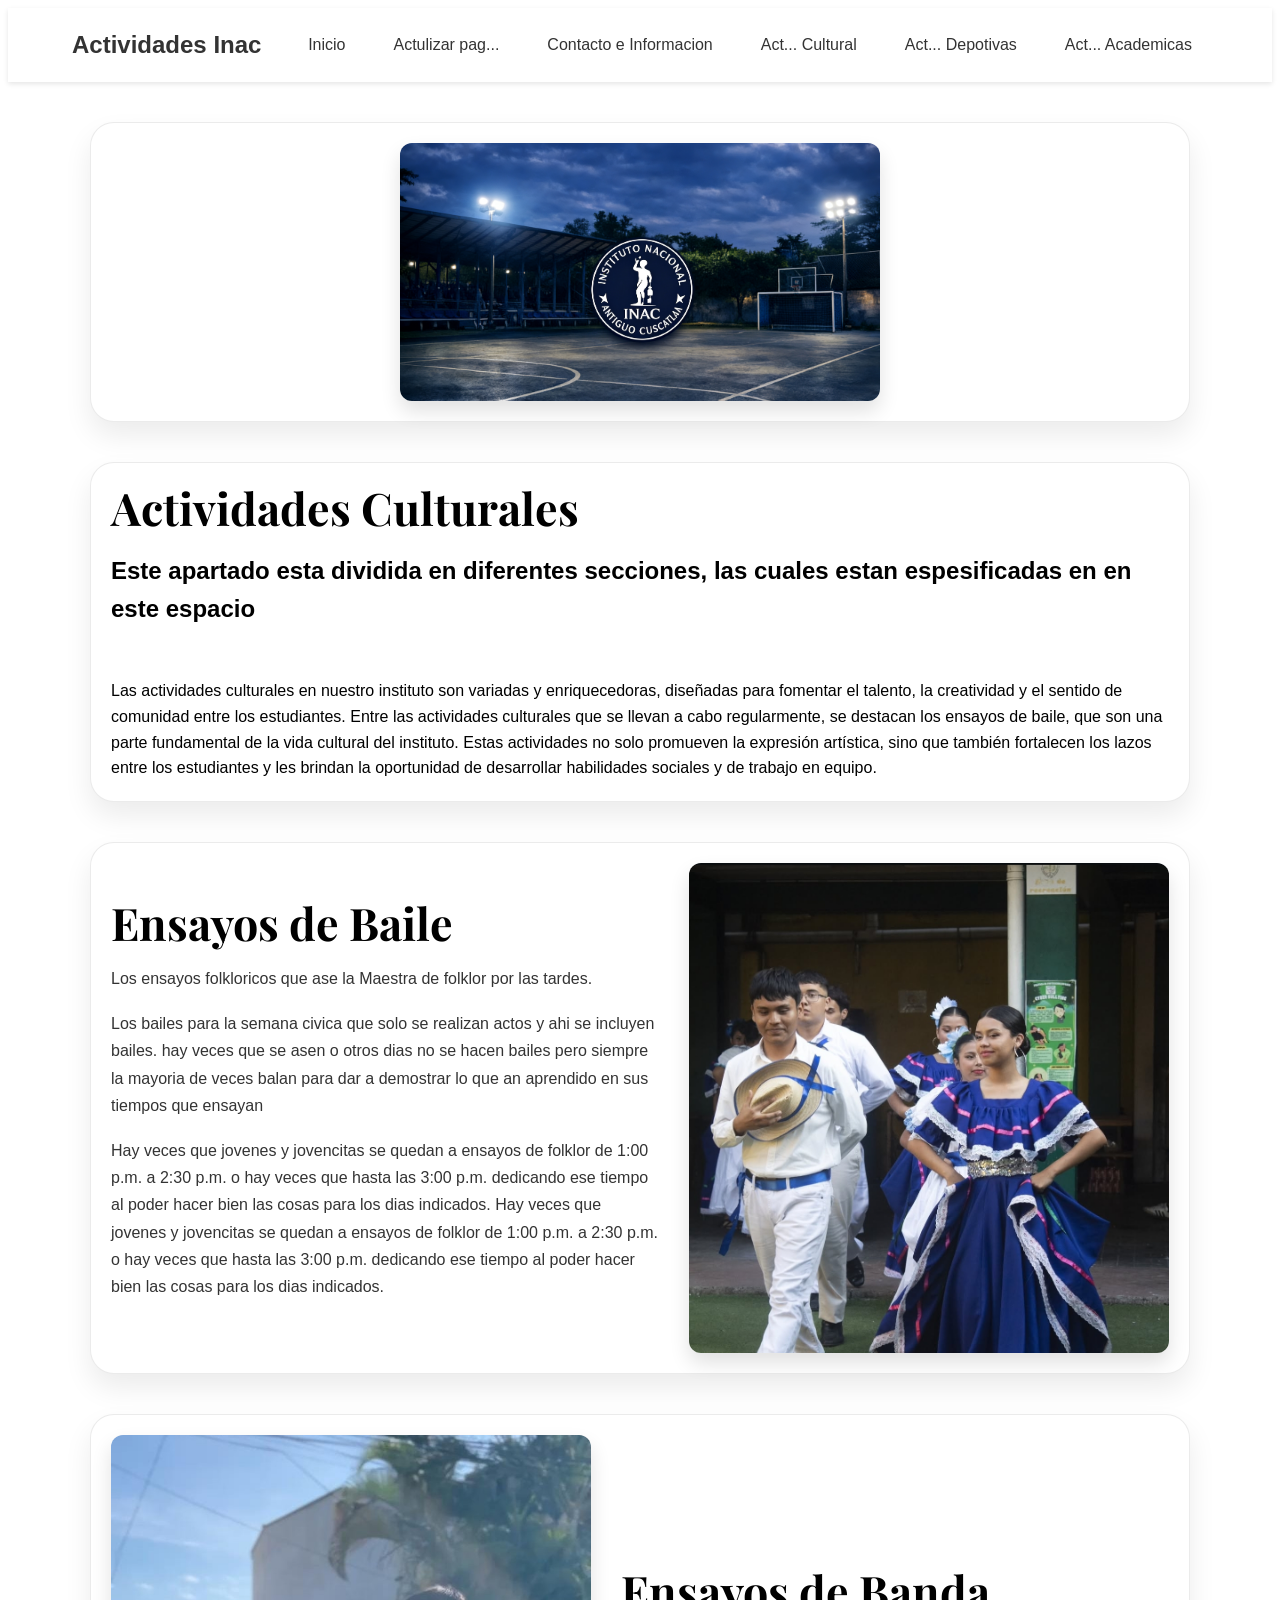
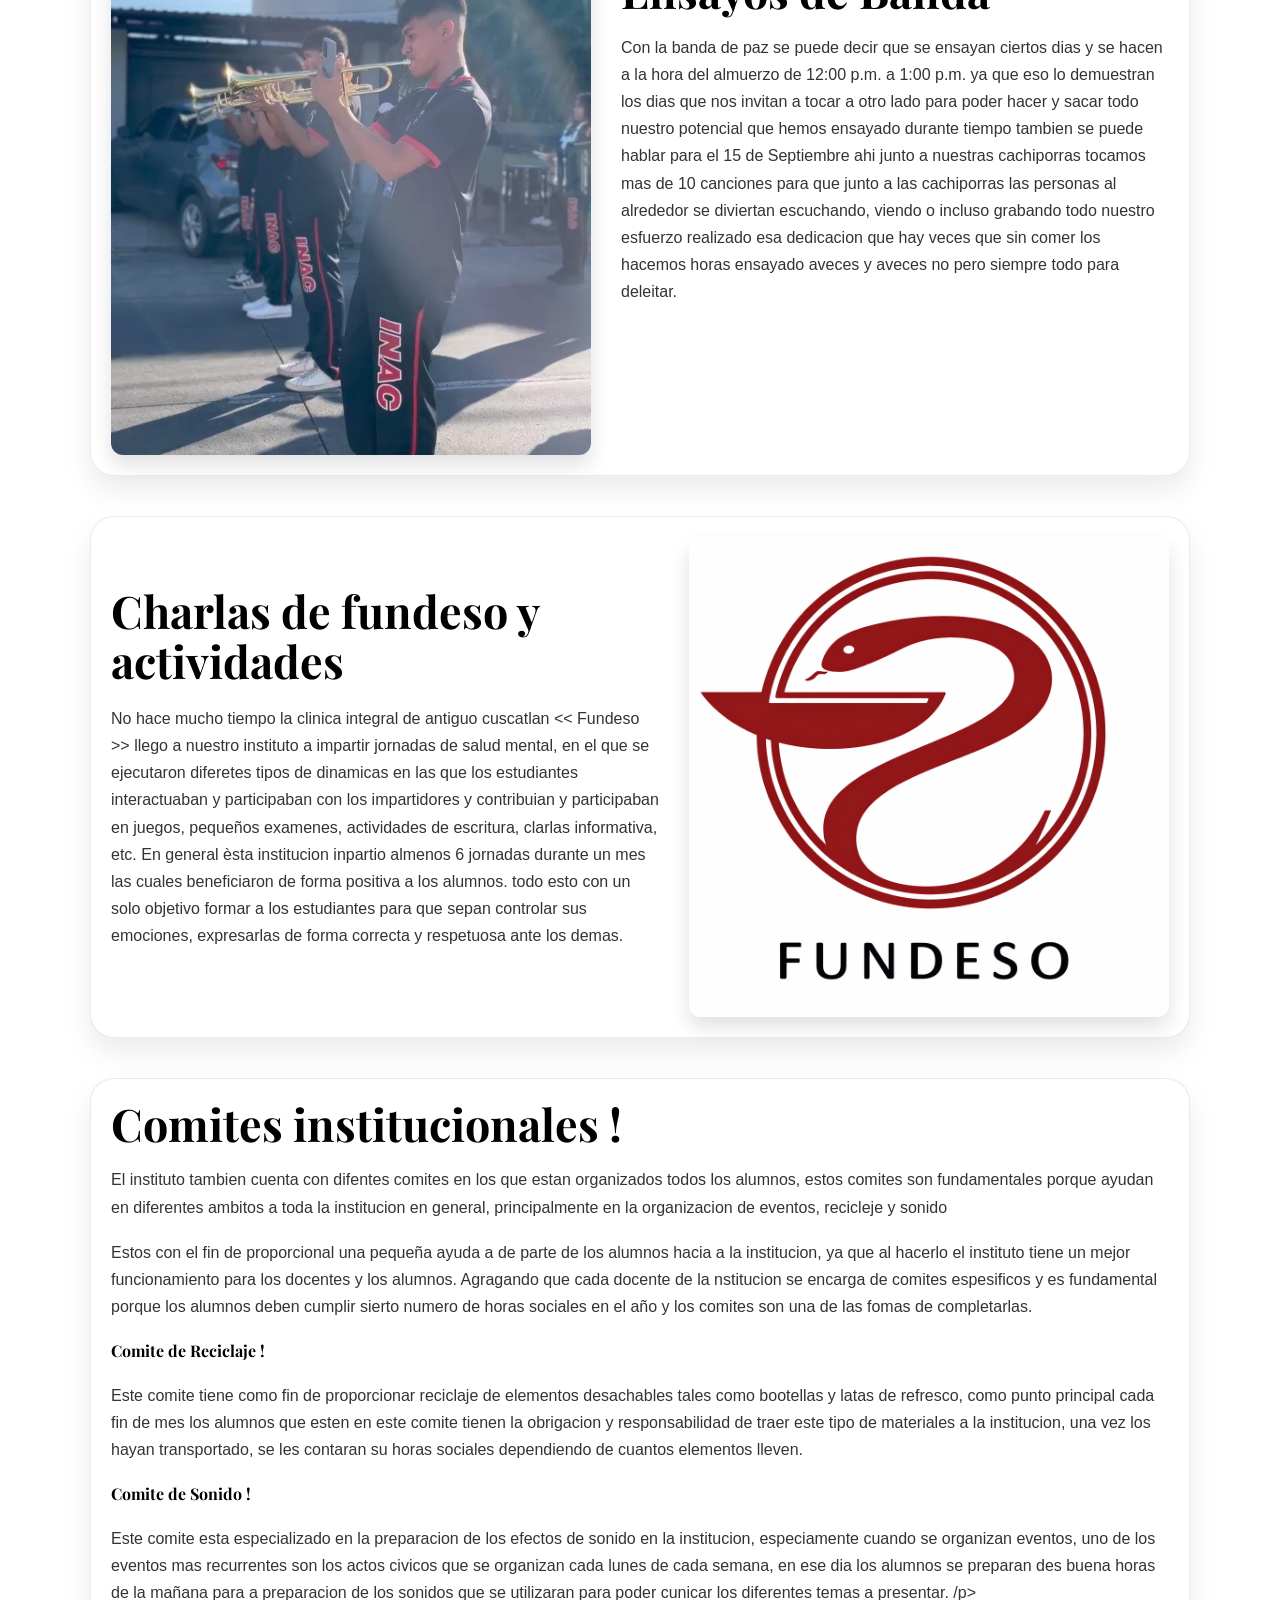
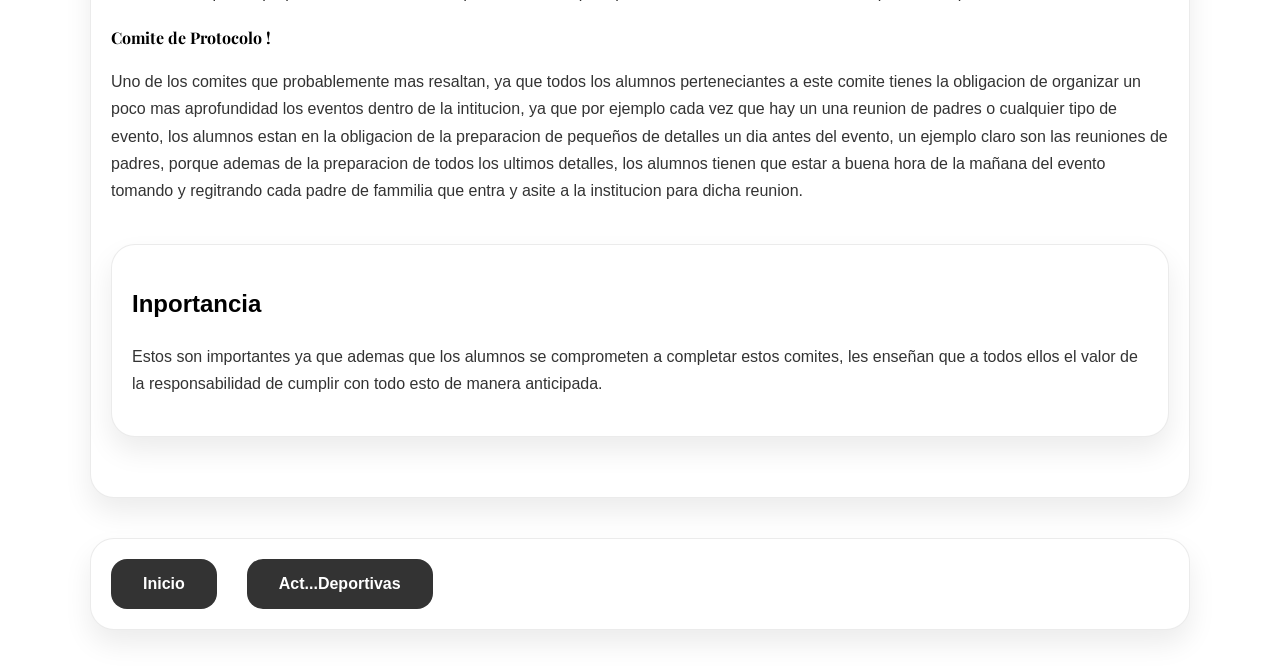
==== actividadesinacp2.html @ 6315f8cf "Add files via upload" ====
<!DOCTYPE html>
<html lang="es-ES">
<head>
    <meta charset="UTF-8">
    <meta name="viewport" content="width=device-width, initial-scale=1.0">
    <title>Barroco Copy</title>
    <link rel="stylesheet" href="styles.css">
    <link href="https://fonts.googleapis.com/css2?family=Montserrat:wght@600;700&family=Playfair+Display:wght@400;700&display=swap" rel="stylesheet">
    <style>
        .detalle-barroco {
            display: flex;
            flex-wrap: wrap;
            align-items: center;
            gap: 30px;
            max-width: 1100px;
            margin: 40px auto;
            padding: 20px;
        }
        .detalle-barroco img {
            width: 100%;
            max-width: 480px;
            border-radius: 12px;
            object-fit: cover;
            box-shadow: 0 10px 20px rgba(0,0,0,0.12);
        }
        .detalle-barroco.reverse {
            flex-direction: row-reverse;
        }
        .detalle-contenido {
            flex: 1;
            min-width: 280px;
        }
        .detalle-contenido h1,
        .detalle-contenido h4 {
            margin: 0 0 18px;
            font-family: 'Playfair Display', serif;
        }
        .detalle-contenido h1 {
            font-size: 2.8rem;
            line-height: 1.1;
        }
        .detalle-contenido p {
            color: #333;
            line-height: 1.7;
            margin-bottom: 18px;
            font-size: 1rem;
        }
        .detalle-contenido .cta-buton {
            display: block;
            margin: 1.5rem auto 0;
        }
        @media (max-width: 860px) {
            .detalle-barroco {
                flex-direction: column;
                text-align: center;
            }
            .detalle-contenido {
                width: 100%;
            }
            .detalle-barroco img {
                max-width: 100%;
            }
        }
    </style>
</head>
<body>
    <header>
        <nav>
            <div class="logo">Actividades Inac</div>
            <button class="nav-toggle" aria-label="Abrir menú" aria-expanded="false">
                <span></span>
                <span></span>
                <span></span>
            </button>
            <ul class="nav-links">
                <li><a href="inicio.html">Inicio</a></li>
                <li><a href="index.html">Actulizar pag...</a></li>
                <li><a href="Informaciony contactos.html">Contacto e Informacion</a></li>
                <li><a href="actividadesinacp2.html">Act... Cultural</a></li>
                <li><a href="actividadesinacpdepo.html">Act... Depotivas</a></li>
                <li><a href="actividadesinacp.html">Act... Academicas</a></li>


            </ul>
        </nav>
    </header>

    <main class="fade-section">




<section   class="detalle-barroco">
           
    <img src="IMGs/inacfts.png" alt="El Barroco"></section>





   <section   class="detalle-barroco">
            
            <div class="detalle-contenido">
                <h1>Actividades Culturales</h1>
            <h2>Este apartado esta dividida en diferentes secciones, las cuales estan espesificadas en en este espacio</h2>

                
                <p></p>
                
            </div>Las actividades culturales en nuestro instituto son variadas y enriquecedoras, diseñadas para fomentar el talento, la creatividad y el sentido de comunidad entre los estudiantes. Entre las actividades culturales que se llevan a cabo regularmente, se destacan los ensayos de baile, que son una parte fundamental de la vida cultural del instituto. Estas actividades no solo promueven la expresión artística, sino que también fortalecen los lazos entre los estudiantes y les brindan la oportunidad de desarrollar habilidades sociales y de trabajo en equipo.
        </section>







<section class="detalle-barroco reverse">
            
    <img src="IMGs/cultural1.jpg" alt="Carácter barroco">
    <div class="detalle-contenido">
                <h1>Ensayos de Baile</h1>
                <h4></h4>
                <p> </p>  
                <p>Los ensayos folkloricos que ase la Maestra de folklor por las tardes.</p>
                    <p>Los bailes para la semana civica que solo se realizan actos y ahi se incluyen bailes. hay veces que se asen o otros dias no se hacen bailes pero siempre la mayoria de veces balan para dar a demostrar lo que an aprendido en sus tiempos que ensayan</p>
                    <p>  Hay veces que jovenes y jovencitas se quedan a ensayos de folklor de 1:00 p.m. a 2:30 p.m. o hay veces que hasta las 3:00 p.m. dedicando ese tiempo al poder hacer bien las cosas para los dias indicados. Hay veces que jovenes y jovencitas se quedan a ensayos de folklor de 1:00 p.m. a 2:30 p.m. o hay veces que hasta las 3:00 p.m. dedicando ese tiempo al poder hacer bien las cosas para los dias indicados.</p>
                </div>

   </section>












        <section id="Caracteristicas" class="detalle-barroco">
            <img src="IMGs/banda.jpg" alt="Contenido barroco">
            <div class="detalle-contenido">
                <h1>Ensayos de Banda</h1>
                
               <h4>
                </h4>
                <p>Con la banda de paz se puede decir que se ensayan ciertos dias y se hacen a la hora del almuerzo de 12:00 p.m. a 1:00 p.m. ya que eso lo demuestran los dias que nos invitan a tocar a otro lado para poder hacer y sacar todo nuestro potencial que hemos ensayado durante tiempo tambien se puede hablar para el 15 de Septiembre ahi junto a nuestras cachiporras tocamos mas de 10 canciones para que junto a las cachiporras las personas al alrededor se diviertan escuchando, viendo o incluso grabando todo nuestro esfuerzo realizado esa dedicacion que hay veces que sin comer los hacemos horas ensayado aveces y aveces no pero siempre todo para deleitar.</p>
                
            </div>
        </section>










<section class="detalle-barroco reverse">
            <img src="IMGs/fundeso.jpg" alt="Carácter barroco">
            <div class="detalle-contenido">
                 
                <h1>Charlas de fundeso y actividades</h1>
                <h2></h2>
                <p>No hace mucho tiempo la clinica integral de antiguo cuscatlan << Fundeso >> llego a nuestro instituto a impartir jornadas de salud mental,
                en el que se  ejecutaron diferetes tipos de dinamicas en las que los estudiantes interactuaban y participaban con los impartidores y contribuian y participaban en juegos, pequeños examenes, actividades de escritura, clarlas informativa, etc.
            En general èsta institucion inpartio almenos 6 jornadas durante un mes las cuales beneficiaron de forma positiva a los alumnos. todo esto con un solo objetivo formar a los estudiantes para que sepan controlar sus emociones, expresarlas de forma correcta y respetuosa ante los demas.</p>

                <h4></h4>
                    
            </div>
        </section>


        <section class="detalle-barroco">
            <div class="detalle-contenido">
               <h1>Comites institucionales !
                </h1>
                <p>El instituto tambien cuenta con difentes comites en los que estan organizados todos los alumnos, estos comites son fundamentales porque ayudan en diferentes ambitos a toda la institucion en general, principalmente en la organizacion de eventos, recicleje y sonido </p>    
                            <p>Estos con el fin de proporcional una pequeña ayuda a de parte de los alumnos hacia a la institucion, ya que al hacerlo el instituto tiene un mejor funcionamiento para los docentes y los alumnos. Agragando que cada docente de la nstitucion se encarga de comites espesificos
                                 y es fundamental porque los alumnos deben cumplir sierto numero de horas sociales en el año y los comites son una de las fomas de completarlas. </p>

                <h4>Comite de Reciclaje !</h4>
                <p>Este comite tiene como fin de proporcionar reciclaje de elementos desachables tales como bootellas y latas de refresco, como punto principal cada fin de mes los alumnos que esten en este comite tienen la obrigacion y responsabilidad de traer este tipo de materiales a la institucion, una vez los hayan transportado, se les contaran su horas sociales dependiendo de cuantos elementos lleven. </p>

                    <h4>Comite de Sonido !
                    </h4>
                    <p>Este comite esta especializado en la preparacion de los efectos de sonido en la institucion, especiamente cuando se organizan eventos, uno de los eventos mas recurrentes son los actos civicos que se organizan cada lunes de cada semana, en ese dia los alumnos se preparan des buena horas de la mañana para a preparacion de los sonidos que se utilizaran para poder cunicar los diferentes temas a presentar. /p>

                         <h4>Comite de Protocolo !</h4>
                         <p>Uno de los comites que probablemente mas resaltan, ya que todos los alumnos perteneciantes a este comite tienes la obligacion de organizar un poco mas aprofundidad los eventos dentro de la intitucion, ya que por ejemplo cada vez que hay un una reunion de padres o cualquier tipo de evento, los alumnos estan en la obligacion de la preparacion de pequeños de detalles un dia antes del evento, un ejemplo claro son las reuniones de padres, porque ademas de la preparacion de todos los ultimos detalles, los alumnos tienen que estar a buena hora de la mañana del evento tomando y regitrando cada padre de fammilia que entra y asite a la institucion para dicha reunion. </p>    
                        
    
                    <section class="detalle-barroco reverse">
            
            <div class="detalle-contenido">
                 <h2>Inportancia
            </h2>
                
                <h4></h4>

                <p>Estos son importantes ya que ademas que los alumnos se comprometen a completar estos comites, les enseñan que a todos ellos el valor de la responsabilidad de cumplir con todo esto de manera anticipada.</p>
                
            </div>
        </section>




    </section>




            <section id="Caracteristicas" class="detalle-barroco">
        
                <button class="cta-buton" onclick="window.location.href='inicio.html'">Inicio</button>
                <button class="cta-buton" onclick="window.location.href='actividadesinacpdepo.html'">Act...Deportivas</button>
            
            </div>
        </section>








 
    </main>






    <script>
        window.addEventListener('load', () => {
            document.body.classList.add('site-loaded');
        });
    </script>
<script>
const navToggle = document.querySelector('.nav-toggle');
const navLinks = document.querySelector('.nav-links');
if (navToggle && navLinks) {
    navToggle.addEventListener('click', () => {
        const expanded = navToggle.getAttribute('aria-expanded') === 'true';
        navToggle.setAttribute('aria-expanded', String(!expanded));
        navLinks.classList.toggle('nav-open');
    });
}
</script>
</body>
</html>
---- styles.css ----
* {
    margin: revert;
    padding: 0;
    box-sizing: border-box;
    font-family: 'Arial', sans-serif;
    
}
body {
     line-height: 1.6;
     opacity: 0;
     transform: translateY(16px);
     transition: opacity 0.85s ease, transform 0.85s ease;
}

body.site-loaded {
     opacity: 1;
     transform: translateY(0);
}

header {
    box-shadow: 0 2px 5px rgba(0, 0, 0, 0.1);

}

nav {
    display: flex;
    justify-content: space-between;
    align-items: center;
    padding: 1rem 2rem;
    max-width: 1200px;
    margin: 0 auto;
}
.logo {
    font-size: 1.5rem;
    font-weight: bold;
    color: #333;
}
.nav-links {
    display: flex;
    align-items: center;
    gap: 1rem;
    list-style: none;
    margin: 0;
    padding: 0;
}
.nav-links li {
    margin: 0;
}
.nav-links a {
    display: inline-block;
    padding: 0.5rem 1rem;
    border-radius: 12px;
    text-decoration: none;
    color: #333;
    font-weight: 500;
    transition: transform 0.25s ease, background-color 0.3s ease, color 0.3s ease;
}
.nav-links a:hover {
    transform: scale(1.05);
    background-color: rgba(51, 51, 51, 0.08);
    color: #111;
}
.nav-toggle {
    display: none;
    border: none;
    background: transparent;
    cursor: pointer;
    width: 2.4rem;
    height: 2.4rem;
    padding: 0;
    flex-shrink: 0;
}
.nav-toggle span {
    display: block;
    width: 100%;
    height: 3px;
    background: #333;
    border-radius: 999px;
    transition: transform 0.3s ease, opacity 0.3s ease;
    margin: 4px 0;
}
.nav-toggle[aria-expanded="true"] span:nth-child(1) {
    transform: translateY(7px) rotate(45deg);
}
.nav-toggle[aria-expanded="true"] span:nth-child(2) {
    opacity: 0;
}
.nav-toggle[aria-expanded="true"] span:nth-child(3) {
    transform: translateY(-7px) rotate(-45deg);
}
#hero {
    padding-top: 2rem;
    min-height: 100vh;
    position: relative;
    display: flex;
    flex-direction: column;
    justify-content: center;
    align-items: center;
    text-align: center;
    color: #fff;
    padding: 0 1rem;
    overflow: hidden;
}

.hero-bg {
    position: absolute;
    inset: 0;
    background-size: cover;
    background-position: center;
    z-index: 0;
    transition: opacity 0.8s ease;
}

.hero-bg .hero-slide {
    position: absolute;
    inset: 0;
    background-size: cover;
    background-position: left center;
    background-repeat: no-repeat;
    z-index: 0;
    opacity: 0;
    transform: translateX(30px);
    transition: opacity 2.5s cubic-bezier(0.22, 1, 0.36, 1), transform 2.5s cubic-bezier(0.22, 1, 0.36, 1);
}


#hero > .hero-content {
    position: relative;
    z-index: 1;
    opacity: 0;
    transform: translateY(24px);
    animation: heroIntro 2.5s cubic-bezier(0.22, 1, 0.36, 1) forwards;
}

#hero > .hero-content h1,
#hero > .hero-content p,
#hero > .hero-content .cta-buton {
    opacity: 0;
    transform: translateY(12px);
    animation: heroContentFade 2.5s cubic-bezier(0.22, 1, 0.36, 1) forwards;
}

#hero > .hero-content h1 {
    animation-delay: 0.2s;
}

#hero > .hero-content p {
    animation-delay: 0.4s;
}

#hero > .hero-content .cta-buton {
    animation-delay: 0.65s;
}

@keyframes heroIntro {
    0% {
        opacity: 0;
        transform: translateY(40px);
    }
    20% {
        opacity: 0.75;
        transform: translateY(10px);
    }
    100% {
        opacity: 1;
        transform: translateY(0);
    }
}

@keyframes heroContentFade {
    0% {
        opacity: 0;
        transform: translateY(18px);
    }
    60% {
        opacity: 0.6;
        transform: translateY(8px);
    }
    100% {
        opacity: 1;
        transform: translateY(0);
    }
}

#hero h1 {
    font-size: 3rem;
    line-height: 1.1;
    margin-bottom: 1rem;
}

#hero p {
    font-size: 1.1rem;
    margin-bottom: 1.5rem;
}

#Propiedades {
    margin: 2rem auto;
    max-width: 1200px;
    padding: 1.5rem;
    background: rgba(255, 255, 255, 0.95);
    border-radius: 24px;
    box-shadow: 0 14px 30px rgba(0, 0, 0, 0.08);
    transition: transform 0.3s ease, box-shadow 0.3s ease;
    display: grid;
    grid-template-columns: repeat(3, 1fr);
    gap: 1.5rem;
}

#Propiedades:hover {
    transform: translateY(-5px);
    box-shadow: 0 18px 45px rgba(0, 0, 0, 0.12);
}

#Propiedades h2 {
    grid-column: 1 / -1;
}

.propiedades-grid {
    display: flex;
    flex-direction: column;
    background: #fff;
    border-radius: 20px;
    box-shadow: 0 10px 25px rgba(0, 0, 0, 0.08);
    overflow: hidden;
    transition: transform 0.25s ease, box-shadow 0.25s ease, background-color 0.3s ease;
    padding: 1rem;
}

.propiedades-grid:hover {
    transform: scale(1.02);
    box-shadow: 0 18px 40px rgba(0, 0, 0, 0.12);
}

.propiedades-grid img {
    width: 100%;
    display: block;
    border-radius: 16px;
    object-fit: cover;
    margin-bottom: 1rem;
    height: 200px;
}

.propiedades-card {
    display: none;
}

.propiedades-grid h3 {
    font-family: 'Montserrat', sans-serif;
    font-weight: 700;
    font-size: 1.25rem;
    margin: 0 0 0.5rem 0;
    color: #222;
}

button {
    padding: 0.75rem 1.5rem;
    border: none;
    border-radius: 12px;
    font-weight: 600;
    cursor: pointer;
    transition: transform 0.25s ease, background-color 0.3s ease, box-shadow 0.3s ease;
}

.cta-buton {
    background-color: #333;
    color: #fff;
    padding: 1rem 2rem;
    font-size: 1rem;
    border-radius: 16px;
}

.cta-buton:hover {
    background-color: #111;
    transform: scale(1.05);
    box-shadow: 0 8px 20px rgba(0, 0, 0, 0.2);
}

.propiedades-grid button {
    background-color: #007bff;
    color: #fff;
    display: block;
    margin: 1rem auto 0;
    padding: 0.75rem 1.5rem;
    position: relative;
    overflow: hidden;
}

@media (max-width: 768px) {
    nav {
        flex-direction: column;
        align-items: flex-start;
        gap: 0.75rem;
    }

    .nav-toggle {
        display: block;
    }

    .nav-links {
        display: none;
        flex-direction: column;
        width: 100%;
        gap: 0.75rem;
        list-style: none;
        padding: 1rem;
        margin: 0;
        border-radius: 16px;
        background: rgba(255, 255, 255, 0.95);
        box-shadow: 0 14px 30px rgba(0, 0, 0, 0.08);
    }

    .nav-links.nav-open {
        display: flex;
    }

    .nav-links li {
        width: 100%;
    }

    .nav-links a {
        width: 100%;
        padding: 0.75rem 1rem;
    }

    #hero {
        padding-top: 1.5rem;
    }

    #hero h1 {
        font-size: 2.2rem;
    }

    #hero p {
        font-size: 1rem;
    }

    #Propiedades {
        grid-template-columns: 1fr;
        padding: 1rem;
        margin: 1rem;
    }

    .propiedades-grid {
        padding: 0.9rem;
    }

    .propiedades-grid img {
        height: 160px;
        max-height: 180px;
    }
}

.propiedades-grid button:hover {
    background-color: #0056b3;
    transform: scale(1.08);
    box-shadow: 0 6px 15px rgba(0, 123, 255, 0.3);
}

.hero-section {
    position: relative;
    min-height: 60vh;
    display: flex;
    align-items: center;
    justify-content: center;
    padding: 2rem 1rem;
    text-align: center;
    color: #fff;
    background: linear-gradient(180deg, rgba(0,0,0,0.45), rgba(0,0,0,0.45)), url('IMGs/portada.jpg') center/cover no-repeat;
}

.hero-section .hero-content {
    max-width: 900px;
    z-index: 1;
}

.imagenes-grid {
    max-width: 1100px;
    margin: 2rem auto;
    padding: 1.5rem;
    background: rgba(221, 209, 209, 0.95);
    border-radius: 24px;
    box-shadow: 0 14px 30px rgba(0, 0, 0, 0.06);
    transition: transform 0.3s ease, box-shadow 0.3s ease;
}

.imagenes-grid:hover {
    transform: translateY(-4px) scale(1.005);
    box-shadow: 0 22px 40px rgba(0, 0, 0, 0.12);
}

.imagenes-grid h2 {
    margin-bottom: 1rem;
    font-family: 'Montserrat', sans-serif;
    font-size: 1.8rem;
}

.gallery {
    display: grid;
    grid-template-columns: repeat(auto-fit, minmax(240px, 1fr));
    gap: 1rem;
    justify-items: center;
}

.gallery-card {
    overflow: hidden;
    border-radius: 18px;
    box-shadow: 0 12px 30px rgba(0, 0, 0, 0.12);
    transform: translateY(12px);
    opacity: 0;
    transition: transform 0.45s ease, opacity 0.45s ease;
    max-width: 420px;
    width: 100%;
}

body.site-loaded .gallery-card {
    transform: translateY(0);
    opacity: 1;
}

.gallery-card img {
    width: 100%;
    display: block;
    aspect-ratio: 16/10;
    object-fit: cover;
    transition: transform 0.35s ease;
}

.gallery-card:hover img {
    transform: scale(1.04);
}

.detalle-barroco {
    background: #fff;
    border: 1px solid rgba(0, 0, 0, 0.08);
    border-radius: 24px;
    padding: 1.5rem;
    box-shadow: 0 14px 28px rgba(0, 0, 0, 0.08);
    transition: transform 0.3s ease, box-shadow 0.3s ease, border-color 0.3s ease;
}

.detalle-barroco img {
    display: block;
    width: 100%;
    max-width: 1000px;
    border-radius: 12px;
    object-fit: cover;
    box-shadow: 0 10px 20px rgba(0,0,0,0.12);
    margin: 0 auto;
}

.detalle-barroco:hover {
    transform: translateY(-6px) scale(1.01);
    box-shadow: 0 24px 40px rgba(0, 0, 0, 0.14);
    border-color: rgba(0, 0, 0, 0.16);
}

.detail-section {
    display: none;
    position: fixed;
    width: 100%;
    height: 100vh;
    left: 0;
    top: 0;
    margin: 0;
    padding: 3rem 4rem;
    background: #f9f9f9;
    z-index: 9997;
    overflow-y: auto;
    pointer-events: auto;
    transition: none;
}

.detail-section.active {
    display: block;
    animation: slideIn 0.6s cubic-bezier(0.22, 1, 0.36, 1);
}

@keyframes slideIn {
    0% {
        opacity: 0;
        transform: translateY(40px);
    }
    100% {
        opacity: 1;
        transform: translateY(0);
    }
}

.detail-section h2 {
    margin-bottom: 1.5rem;
    font-family: 'Playfair Display', serif;
    font-size: 2.5rem;
    color: #1a1a1a;
}

.detail-section p {
    line-height: 1.9;
}

/* Contact page styling */
.contact-wrapper {
    max-width: 1100px;
    margin: 2rem auto;
    padding: 0 1rem;
    display: grid;
    grid-template-columns: 1.15fr 0.95fr;
    gap: 1.8rem;
}

@media (max-width: 900px) {
    .contact-wrapper {
        grid-template-columns: 1fr;
    }
}

.characters-section,
.contact-card {
    background: #ffffff;
    border-radius: 26px;
    padding: 2rem;
    box-shadow: 0 18px 35px rgba(0, 0, 0, 0.08);
    transition: transform 0.35s ease, box-shadow 0.35s ease, border-color 0.35s ease;
    opacity: 0;
    transform: translateY(24px);
}

body.site-loaded .characters-section,
body.site-loaded .contact-card {
    opacity: 1;
    transform: translateY(0);
}

.characters-section:hover,
.contact-card:hover {
    transform: translateY(-6px);
    box-shadow: 0 26px 50px rgba(0, 0, 0, 0.12);
}

.characters-section h2,
.contact-card h2 {
    margin-bottom: 1rem;
    font-family: 'Montserrat', sans-serif;
    color: #1a1a1a;
}

.characters-section p {
    line-height: 1.8;
    color: #444;
}

.contact-card form input,
.contact-card form textarea {
    width: 100%;
    padding: 1rem 1.1rem;
    margin-bottom: 1rem;
    border: 1px solid rgba(0, 0, 0, 0.12);
    border-radius: 16px;
    background: #fafafa;
    transition: border-color 0.3s ease, box-shadow 0.3s ease, background-color 0.3s ease;
    font-size: 1rem;
    color: #222;
}

.contact-card form input:focus,
.contact-card form textarea:focus {
    outline: none;
    border-color: #7b5cff;
    box-shadow: 0 0 0 4px rgba(123, 92, 255, 0.1);
    background: #fff;
}

.contact-card form button {
    width: 100%;
    margin-top: 0.5rem;
    background: #7b5cff;
    color: #ffffff;
    border-radius: 18px;
    padding: 1rem 1.2rem;
    font-size: 1rem;
    letter-spacing: 0.02em;
    border: none;
    cursor: pointer;
    box-shadow: 0 10px 22px rgba(123, 92, 255, 0.18);
}

.contact-card form button:hover {
    transform: scale(1.02);
    background: #5f47d1;
}

.confirmation-modal {
    position: fixed;
    inset: 0;
    display: grid;
    place-items: center;
    background: rgba(0, 0, 0, 0.32);
    opacity: 0;
    pointer-events: none;
    transition: opacity 0.35s ease;
    z-index: 999;
}

.confirmation-modal.show {
    opacity: 1;
    pointer-events: all;
}

.confirmation-content {
    background: #ffffff;
    border-radius: 28px;
    padding: 2rem 2.5rem;
    width: min(92%, 420px);
    text-align: center;
    box-shadow: 0 24px 60px rgba(0, 0, 0, 0.16);
    transform: translateY(18px) scale(0.96);
    opacity: 0;
    transition: transform 0.35s ease, opacity 0.35s ease;
}

.confirmation-modal.show .confirmation-content {
    transform: translateY(0) scale(1);
    opacity: 1;
}

.confirmation-content .checkmark {
    width: 72px;
    height: 72px;
    margin: 0 auto 1rem;
    display: grid;
    place-items: center;
    border-radius: 50%;
    background: #7b5cff;
    color: #ffffff;
    font-size: 2rem;
    box-shadow: 0 18px 35px rgba(123, 92, 255, 0.18);
}

.confirmation-content h3 {
    margin-bottom: 0.75rem;
    font-size: 1.8rem;
}

.confirmation-content p {
    line-height: 1.7;
    color: #555;


    color: #444;
    margin-bottom: 1.5rem;
    font-size: 1.05rem;
}

.back-btn {
    display: inline-block;
    position: sticky;
    top: 1rem;
    margin-bottom: 2rem;
    padding: 0.6rem 1.2rem;
    background-color: #6c757d;
    color: #fff;
    text-decoration: none;
    border-radius: 8px;
    font-weight: 600;
    transition: background-color 0.3s ease, transform 0.2s ease;
    z-index: 100;
}

.back-btn:hover {
    background-color: #5a6268;
    transform: translateX(-4px);
}
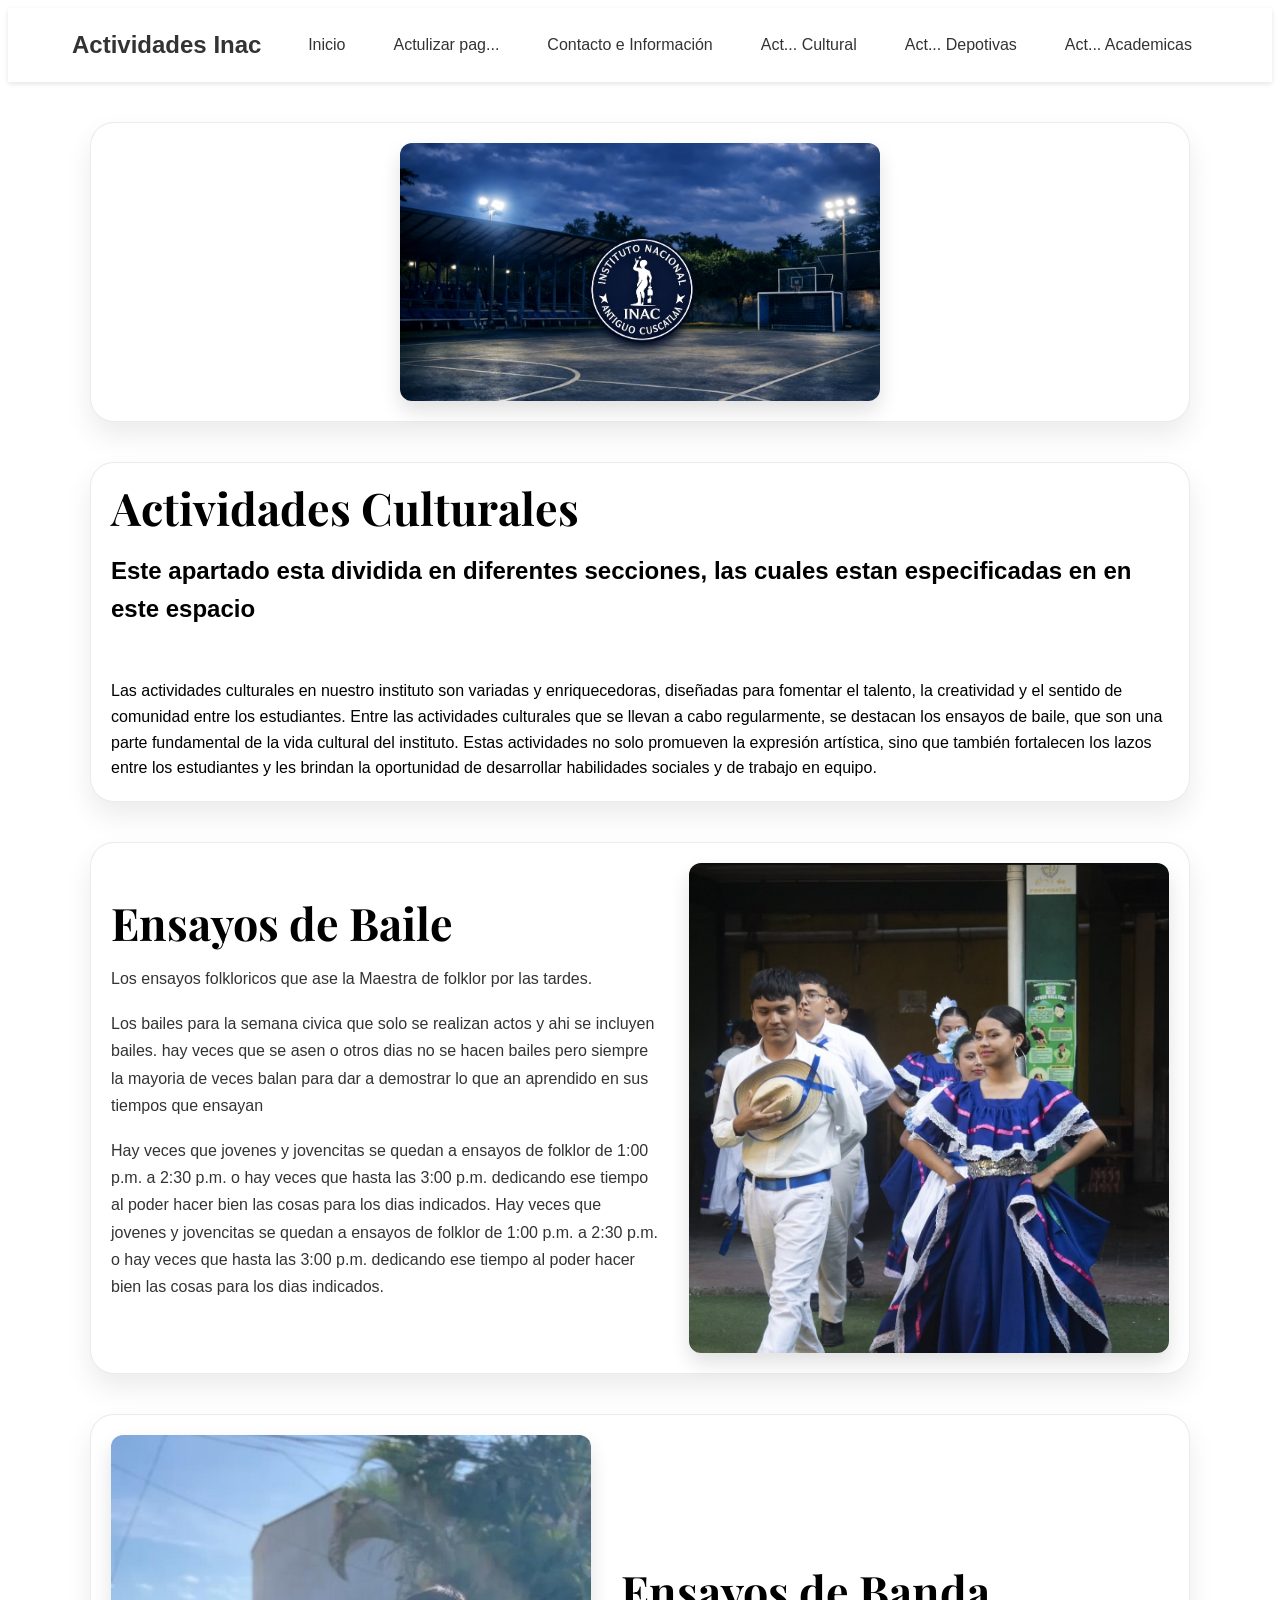
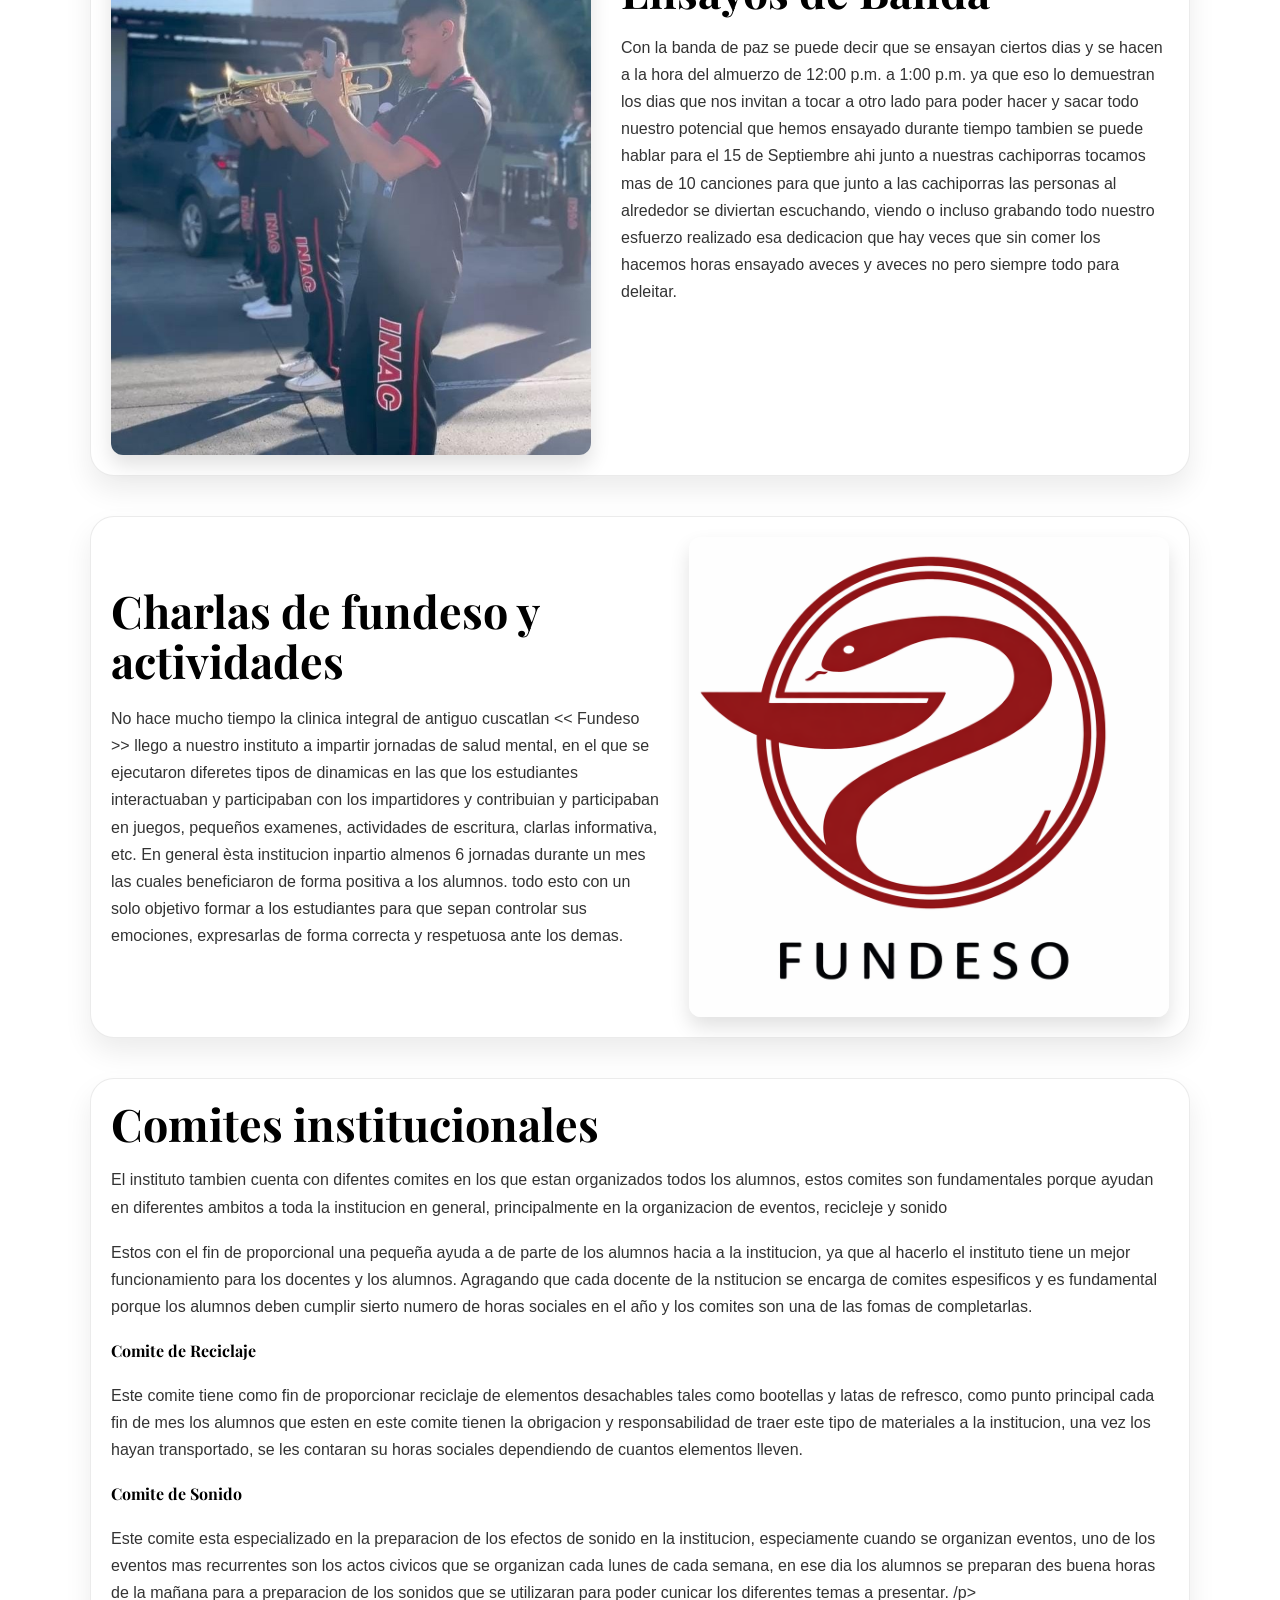
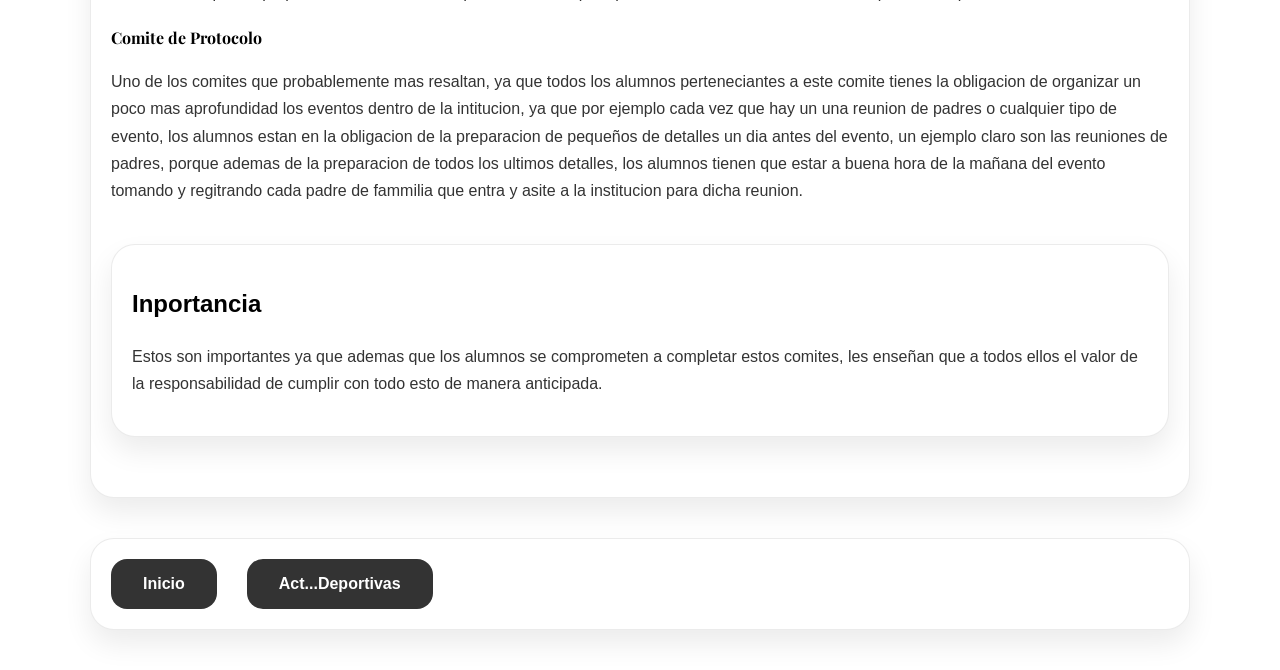
==== commit e7481663: "Update actividadesinacp2.html" ====
--- a/actividadesinacp2.html
+++ b/actividadesinacp2.html
@@ -75,7 +75,7 @@
             <ul class="nav-links">
                 <li><a href="inicio.html">Inicio</a></li>
                 <li><a href="index.html">Actulizar pag...</a></li>
-                <li><a href="Informaciony contactos.html">Contacto e Informacion</a></li>
+                <li><a href="Informaciony contactos.html">Contacto e Información</a></li>
                 <li><a href="actividadesinacp2.html">Act... Cultural</a></li>
                 <li><a href="actividadesinacpdepo.html">Act... Depotivas</a></li>
                 <li><a href="actividadesinacp.html">Act... Academicas</a></li>
@@ -102,7 +102,7 @@
             
             <div class="detalle-contenido">
                 <h1>Actividades Culturales</h1>
-            <h2>Este apartado esta dividida en diferentes secciones, las cuales estan espesificadas en en este espacio</h2>
+            <h2>Este apartado esta dividida en diferentes secciones, las cuales estan especificadas en en este espacio</h2>
 
                 
                 <p></p>
@@ -180,20 +180,20 @@
 
         <section class="detalle-barroco">
             <div class="detalle-contenido">
-               <h1>Comites institucionales !
+               <h1>Comites institucionales
                 </h1>
                 <p>El instituto tambien cuenta con difentes comites en los que estan organizados todos los alumnos, estos comites son fundamentales porque ayudan en diferentes ambitos a toda la institucion en general, principalmente en la organizacion de eventos, recicleje y sonido </p>    
                             <p>Estos con el fin de proporcional una pequeña ayuda a de parte de los alumnos hacia a la institucion, ya que al hacerlo el instituto tiene un mejor funcionamiento para los docentes y los alumnos. Agragando que cada docente de la nstitucion se encarga de comites espesificos
                                  y es fundamental porque los alumnos deben cumplir sierto numero de horas sociales en el año y los comites son una de las fomas de completarlas. </p>
 
-                <h4>Comite de Reciclaje !</h4>
+                <h4>Comite de Reciclaje</h4>
                 <p>Este comite tiene como fin de proporcionar reciclaje de elementos desachables tales como bootellas y latas de refresco, como punto principal cada fin de mes los alumnos que esten en este comite tienen la obrigacion y responsabilidad de traer este tipo de materiales a la institucion, una vez los hayan transportado, se les contaran su horas sociales dependiendo de cuantos elementos lleven. </p>
 
-                    <h4>Comite de Sonido !
+                    <h4>Comite de Sonido
                     </h4>
                     <p>Este comite esta especializado en la preparacion de los efectos de sonido en la institucion, especiamente cuando se organizan eventos, uno de los eventos mas recurrentes son los actos civicos que se organizan cada lunes de cada semana, en ese dia los alumnos se preparan des buena horas de la mañana para a preparacion de los sonidos que se utilizaran para poder cunicar los diferentes temas a presentar. /p>
 
-                         <h4>Comite de Protocolo !</h4>
+                         <h4>Comite de Protocolo</h4>
                          <p>Uno de los comites que probablemente mas resaltan, ya que todos los alumnos perteneciantes a este comite tienes la obligacion de organizar un poco mas aprofundidad los eventos dentro de la intitucion, ya que por ejemplo cada vez que hay un una reunion de padres o cualquier tipo de evento, los alumnos estan en la obligacion de la preparacion de pequeños de detalles un dia antes del evento, un ejemplo claro son las reuniones de padres, porque ademas de la preparacion de todos los ultimos detalles, los alumnos tienen que estar a buena hora de la mañana del evento tomando y regitrando cada padre de fammilia que entra y asite a la institucion para dicha reunion. </p>    
                         
     
@@ -258,4 +258,4 @@
 }
 </script>
 </body>
-</html>+</html>
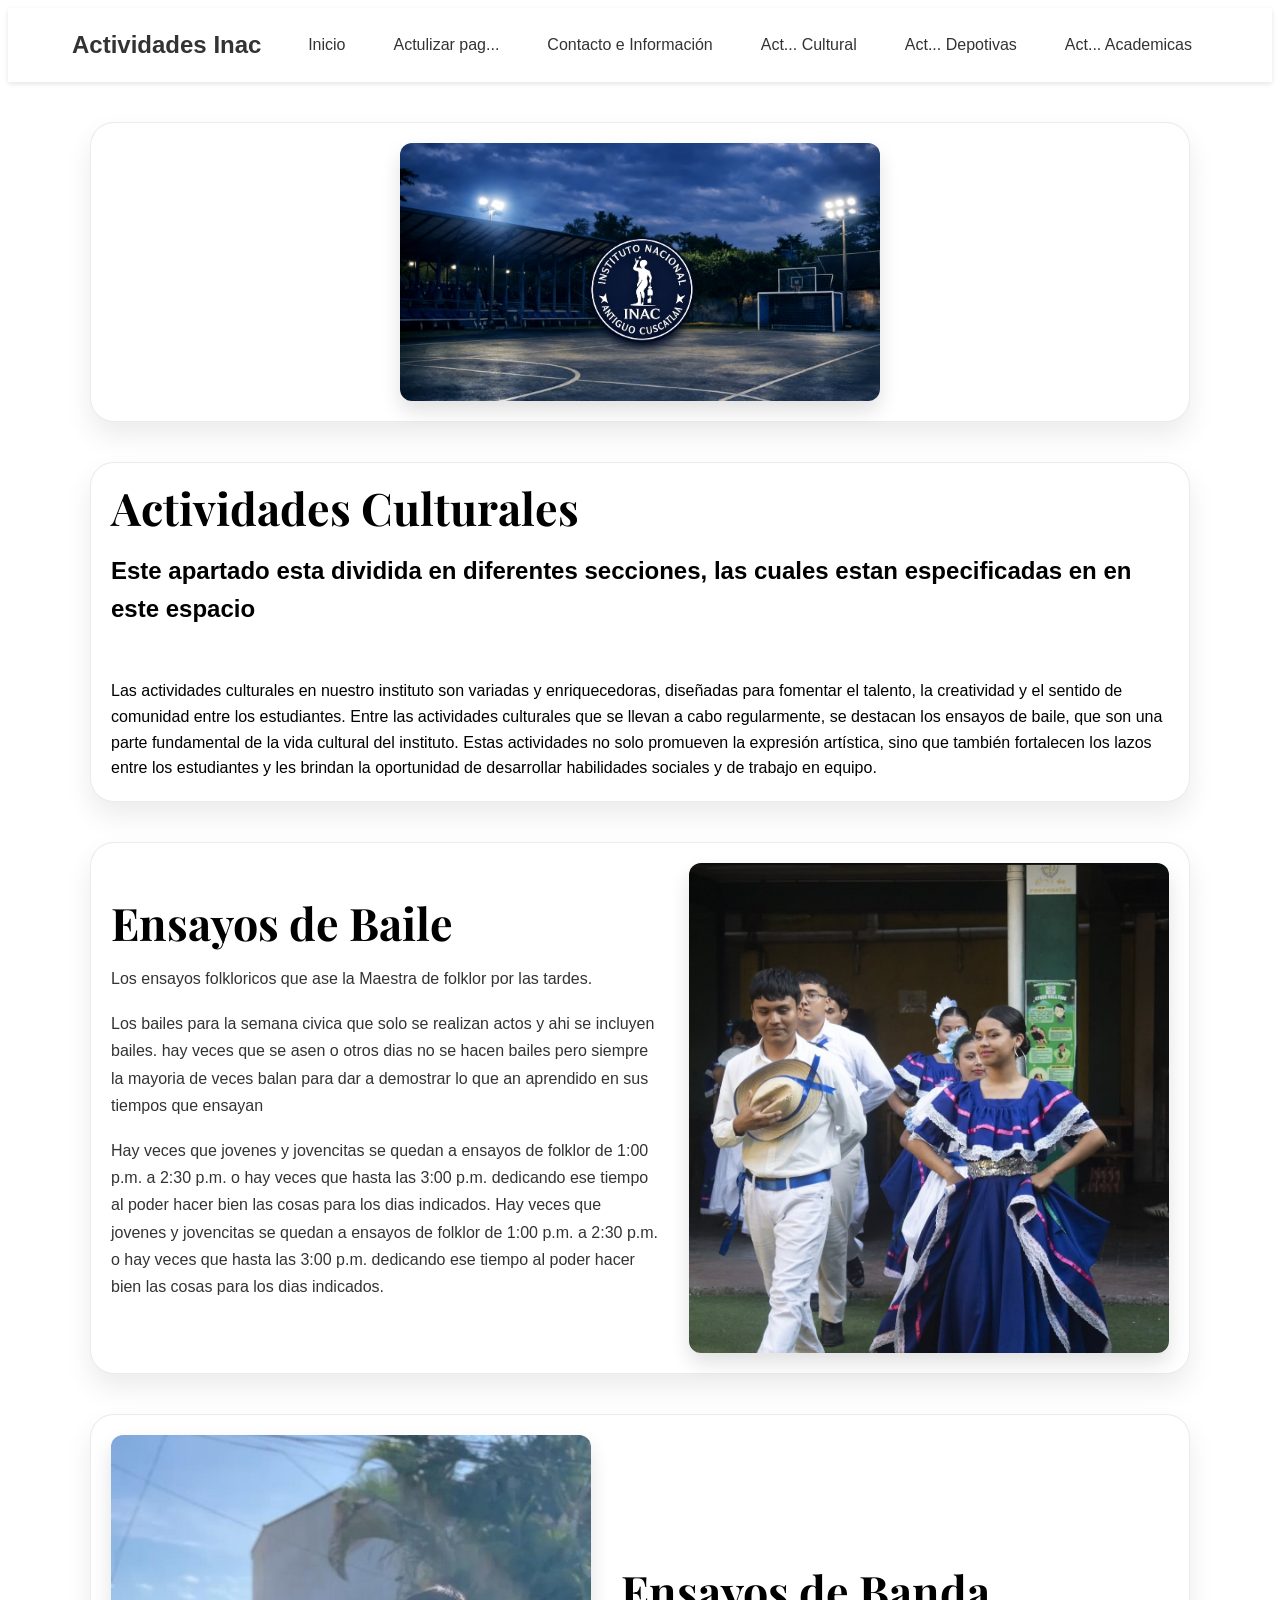
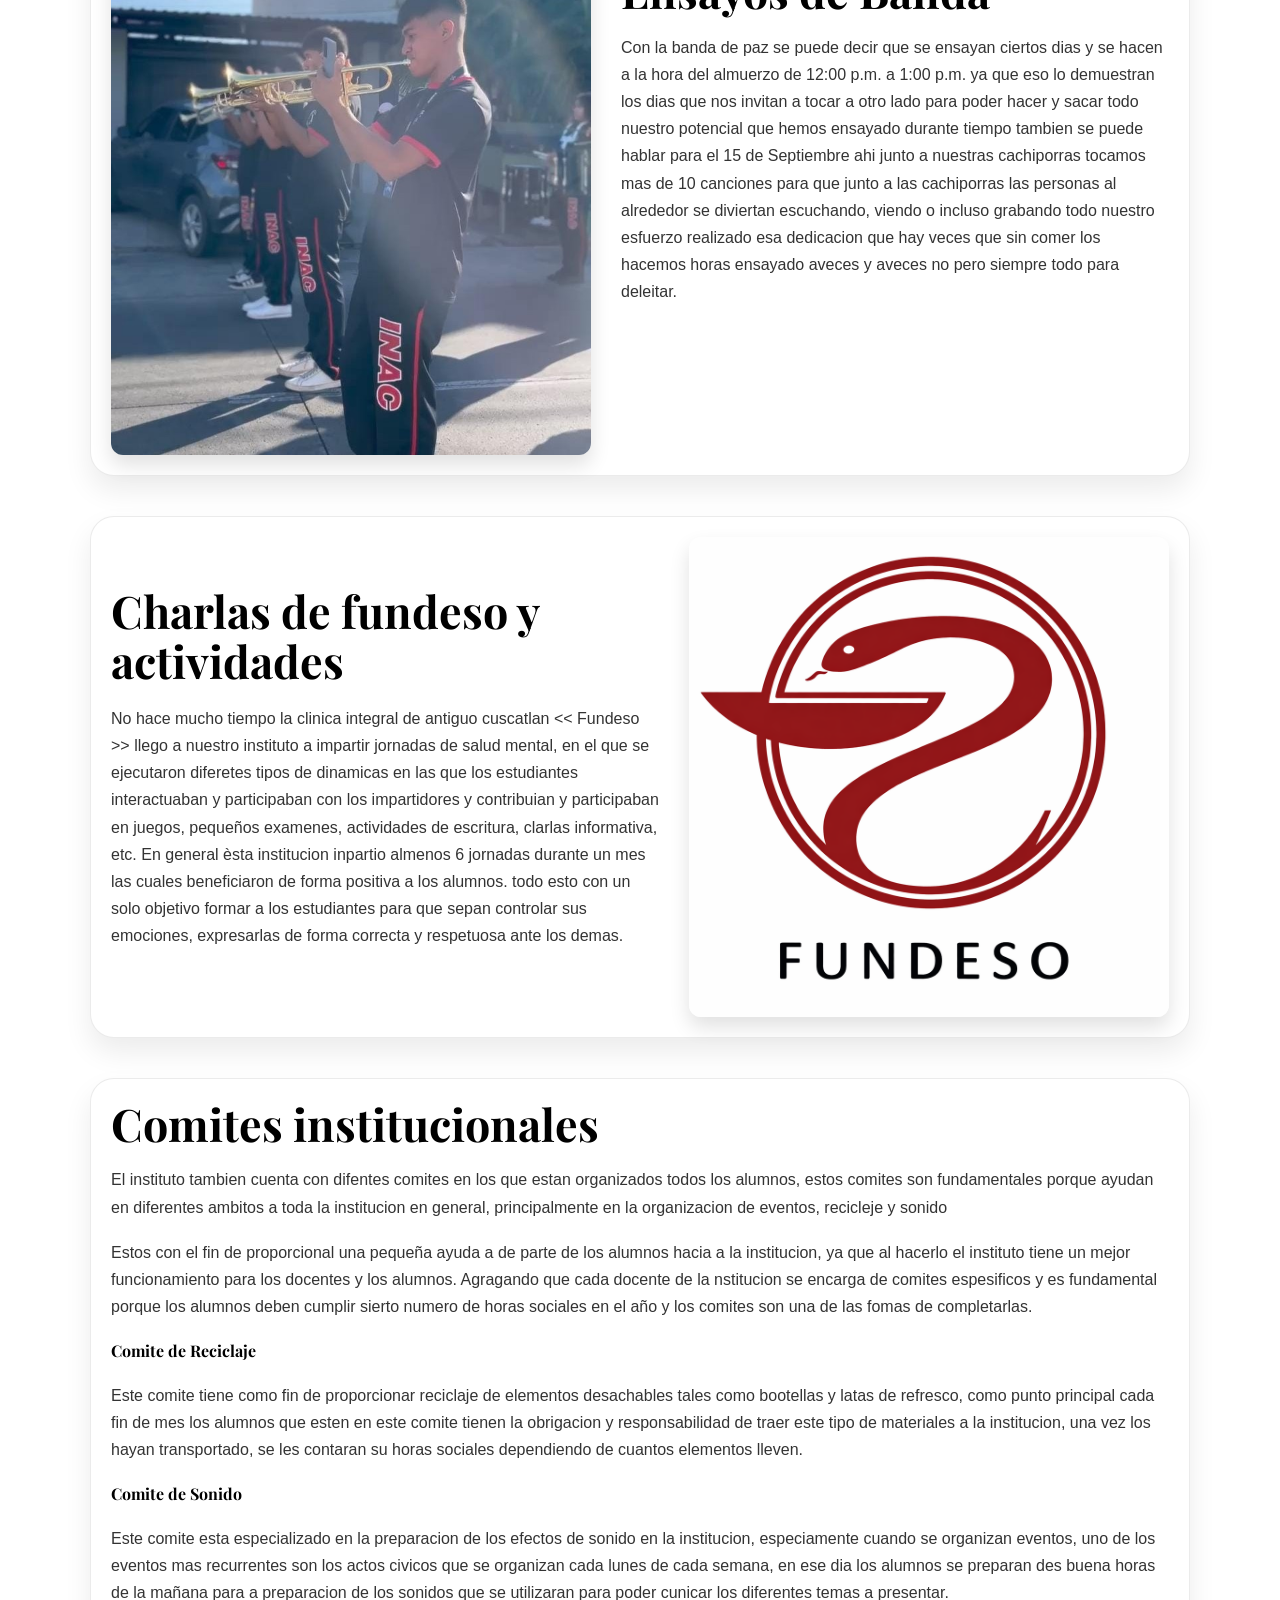
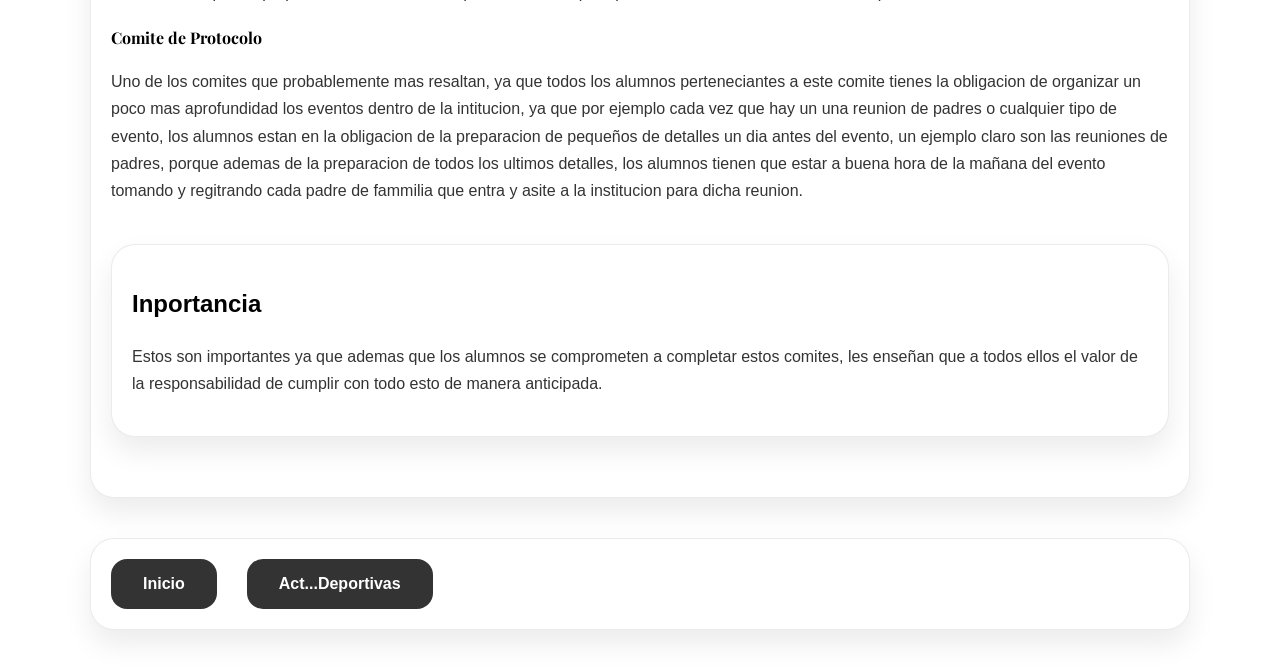
==== commit 74513702: "Update actividadesinacp2.html" ====
--- a/actividadesinacp2.html
+++ b/actividadesinacp2.html
@@ -191,7 +191,7 @@
 
                     <h4>Comite de Sonido
                     </h4>
-                    <p>Este comite esta especializado en la preparacion de los efectos de sonido en la institucion, especiamente cuando se organizan eventos, uno de los eventos mas recurrentes son los actos civicos que se organizan cada lunes de cada semana, en ese dia los alumnos se preparan des buena horas de la mañana para a preparacion de los sonidos que se utilizaran para poder cunicar los diferentes temas a presentar. /p>
+                    <p>Este comite esta especializado en la preparacion de los efectos de sonido en la institucion, especiamente cuando se organizan eventos, uno de los eventos mas recurrentes son los actos civicos que se organizan cada lunes de cada semana, en ese dia los alumnos se preparan des buena horas de la mañana para a preparacion de los sonidos que se utilizaran para poder cunicar los diferentes temas a presentar.
 
                          <h4>Comite de Protocolo</h4>
                          <p>Uno de los comites que probablemente mas resaltan, ya que todos los alumnos perteneciantes a este comite tienes la obligacion de organizar un poco mas aprofundidad los eventos dentro de la intitucion, ya que por ejemplo cada vez que hay un una reunion de padres o cualquier tipo de evento, los alumnos estan en la obligacion de la preparacion de pequeños de detalles un dia antes del evento, un ejemplo claro son las reuniones de padres, porque ademas de la preparacion de todos los ultimos detalles, los alumnos tienen que estar a buena hora de la mañana del evento tomando y regitrando cada padre de fammilia que entra y asite a la institucion para dicha reunion. </p>    
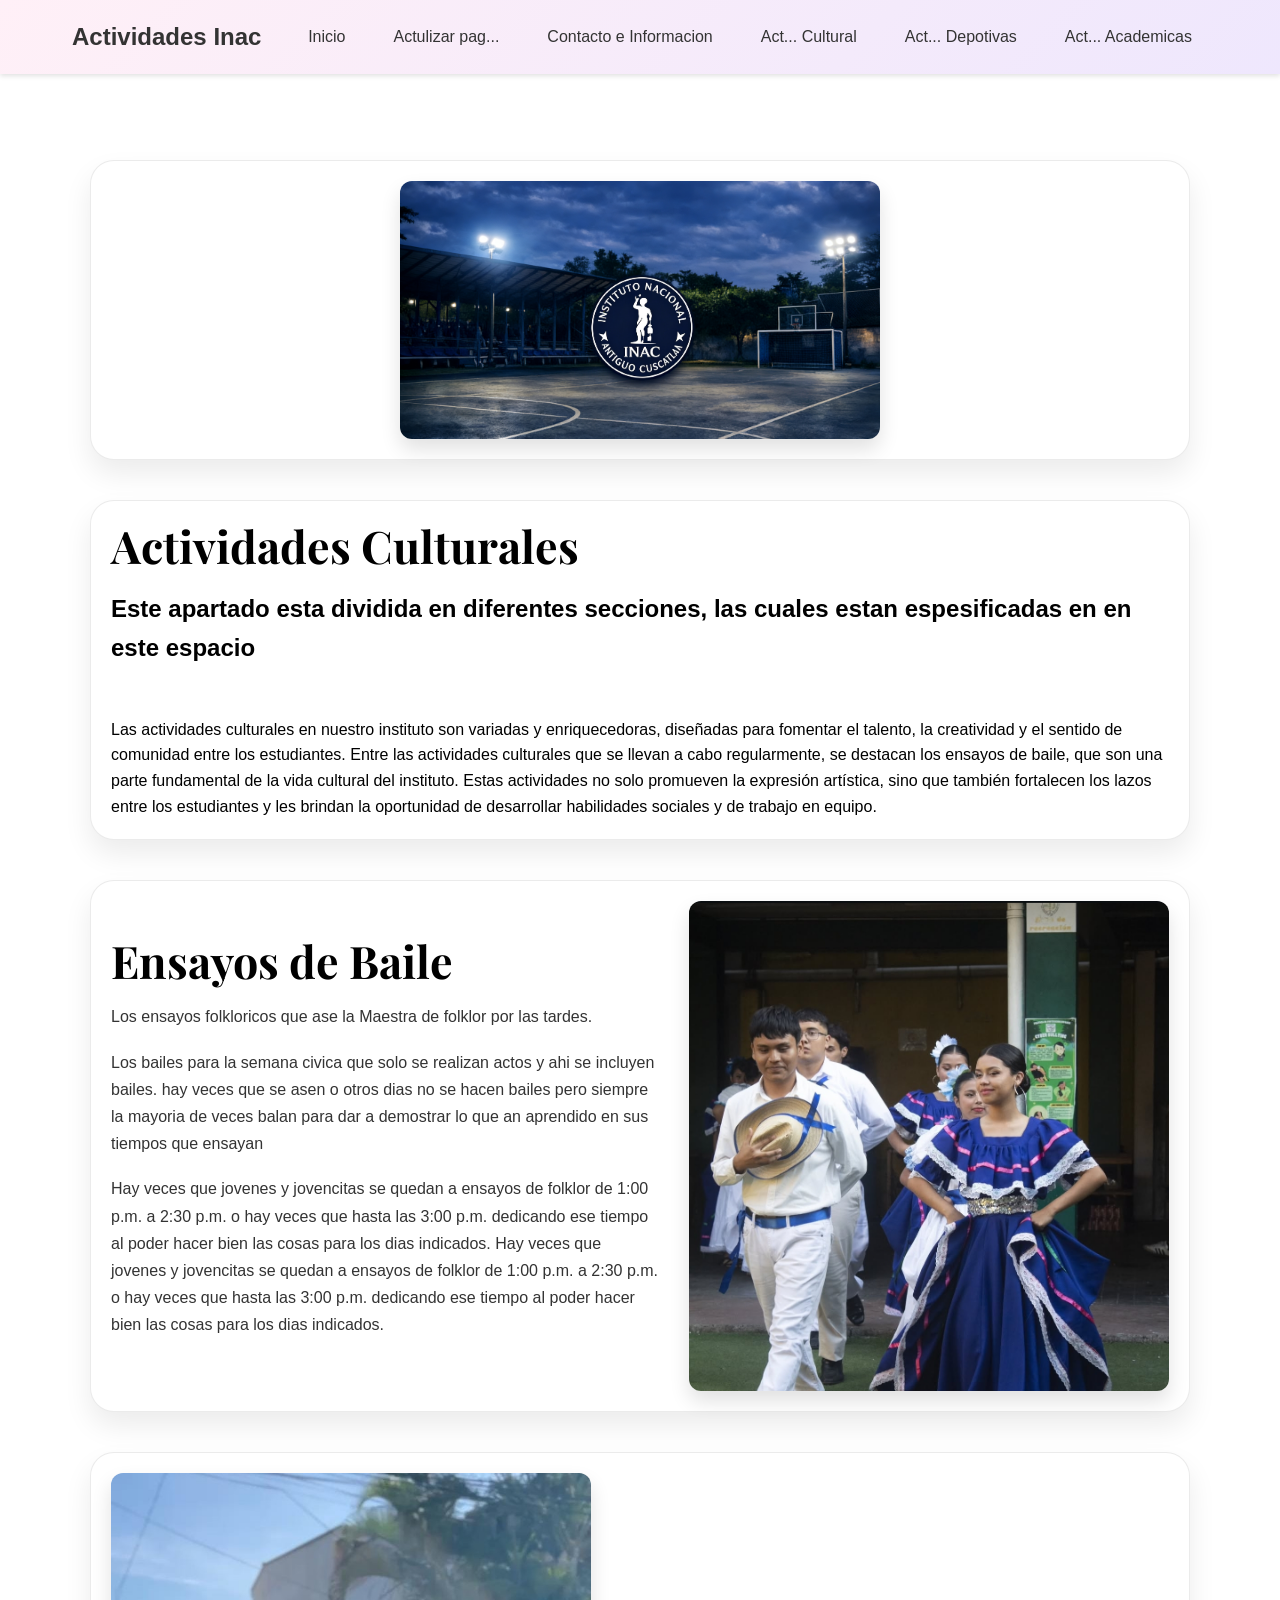
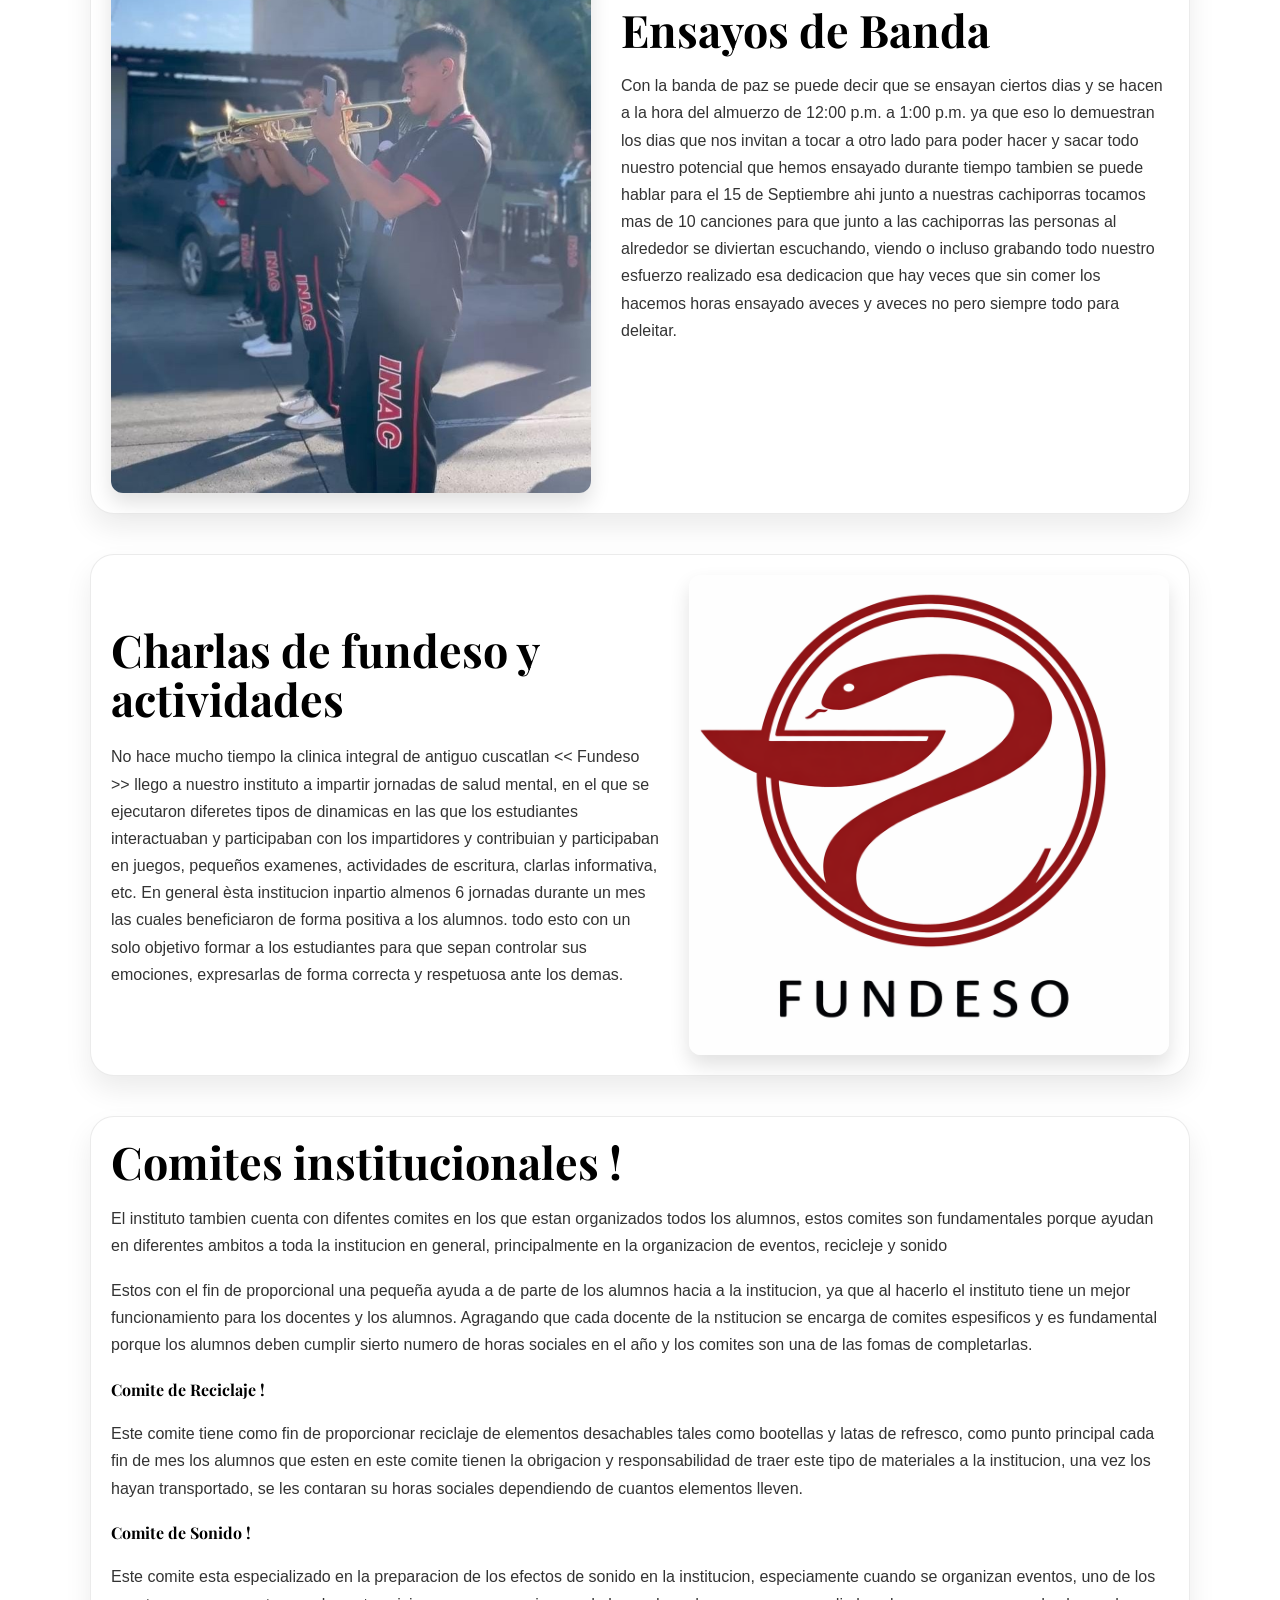
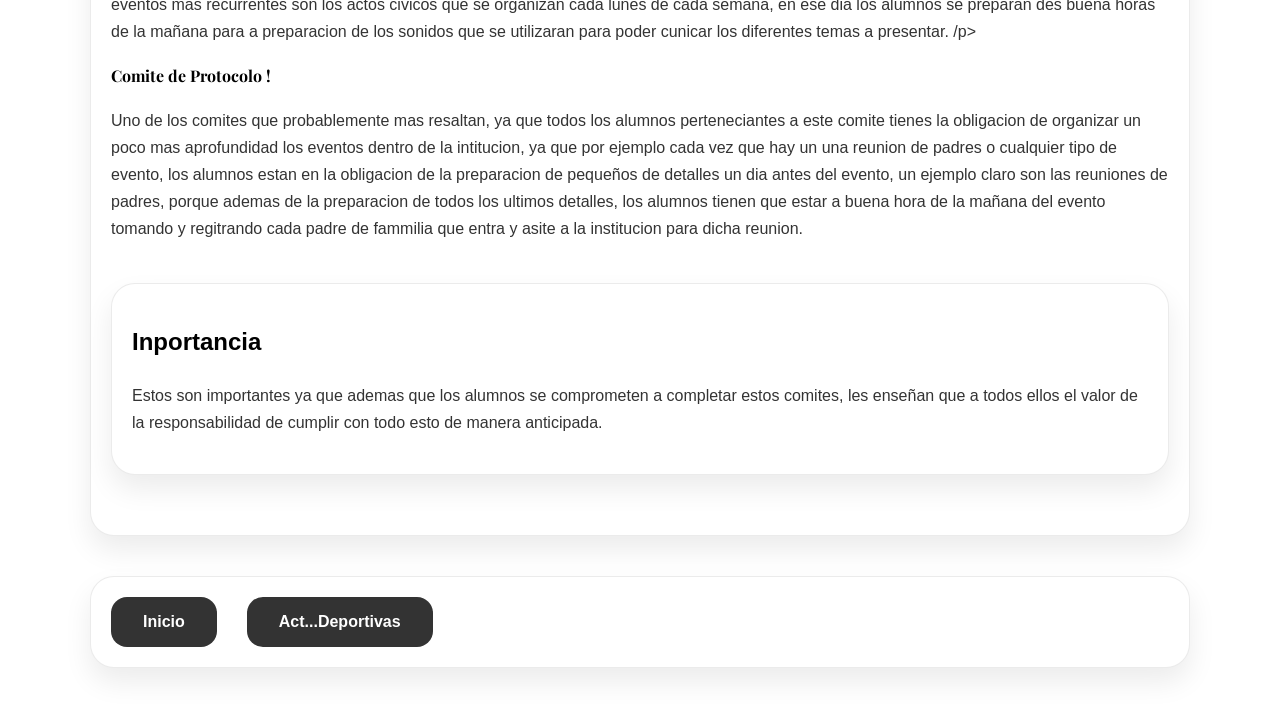
==== commit 3b8c4896: "Add files via upload" ====
--- a/actividadesinacp2.html
+++ b/actividadesinacp2.html
@@ -75,7 +75,7 @@
             <ul class="nav-links">
                 <li><a href="inicio.html">Inicio</a></li>
                 <li><a href="index.html">Actulizar pag...</a></li>
-                <li><a href="Informaciony contactos.html">Contacto e Información</a></li>
+                <li><a href="Informaciony contactos.html">Contacto e Informacion</a></li>
                 <li><a href="actividadesinacp2.html">Act... Cultural</a></li>
                 <li><a href="actividadesinacpdepo.html">Act... Depotivas</a></li>
                 <li><a href="actividadesinacp.html">Act... Academicas</a></li>
@@ -102,7 +102,7 @@
             
             <div class="detalle-contenido">
                 <h1>Actividades Culturales</h1>
-            <h2>Este apartado esta dividida en diferentes secciones, las cuales estan especificadas en en este espacio</h2>
+            <h2>Este apartado esta dividida en diferentes secciones, las cuales estan espesificadas en en este espacio</h2>
 
                 
                 <p></p>
@@ -180,20 +180,20 @@
 
         <section class="detalle-barroco">
             <div class="detalle-contenido">
-               <h1>Comites institucionales
+               <h1>Comites institucionales !
                 </h1>
                 <p>El instituto tambien cuenta con difentes comites en los que estan organizados todos los alumnos, estos comites son fundamentales porque ayudan en diferentes ambitos a toda la institucion en general, principalmente en la organizacion de eventos, recicleje y sonido </p>    
                             <p>Estos con el fin de proporcional una pequeña ayuda a de parte de los alumnos hacia a la institucion, ya que al hacerlo el instituto tiene un mejor funcionamiento para los docentes y los alumnos. Agragando que cada docente de la nstitucion se encarga de comites espesificos
                                  y es fundamental porque los alumnos deben cumplir sierto numero de horas sociales en el año y los comites son una de las fomas de completarlas. </p>
 
-                <h4>Comite de Reciclaje</h4>
+                <h4>Comite de Reciclaje !</h4>
                 <p>Este comite tiene como fin de proporcionar reciclaje de elementos desachables tales como bootellas y latas de refresco, como punto principal cada fin de mes los alumnos que esten en este comite tienen la obrigacion y responsabilidad de traer este tipo de materiales a la institucion, una vez los hayan transportado, se les contaran su horas sociales dependiendo de cuantos elementos lleven. </p>
 
-                    <h4>Comite de Sonido
+                    <h4>Comite de Sonido !
                     </h4>
-                    <p>Este comite esta especializado en la preparacion de los efectos de sonido en la institucion, especiamente cuando se organizan eventos, uno de los eventos mas recurrentes son los actos civicos que se organizan cada lunes de cada semana, en ese dia los alumnos se preparan des buena horas de la mañana para a preparacion de los sonidos que se utilizaran para poder cunicar los diferentes temas a presentar.
-
-                         <h4>Comite de Protocolo</h4>
+                    <p>Este comite esta especializado en la preparacion de los efectos de sonido en la institucion, especiamente cuando se organizan eventos, uno de los eventos mas recurrentes son los actos civicos que se organizan cada lunes de cada semana, en ese dia los alumnos se preparan des buena horas de la mañana para a preparacion de los sonidos que se utilizaran para poder cunicar los diferentes temas a presentar. /p>
+
+                         <h4>Comite de Protocolo !</h4>
                          <p>Uno de los comites que probablemente mas resaltan, ya que todos los alumnos perteneciantes a este comite tienes la obligacion de organizar un poco mas aprofundidad los eventos dentro de la intitucion, ya que por ejemplo cada vez que hay un una reunion de padres o cualquier tipo de evento, los alumnos estan en la obligacion de la preparacion de pequeños de detalles un dia antes del evento, un ejemplo claro son las reuniones de padres, porque ademas de la preparacion de todos los ultimos detalles, los alumnos tienen que estar a buena hora de la mañana del evento tomando y regitrando cada padre de fammilia que entra y asite a la institucion para dicha reunion. </p>    
                         
     
@@ -258,4 +258,4 @@
 }
 </script>
 </body>
-</html>
+</html>
--- a/styles.css
+++ b/styles.css
@@ -9,18 +9,46 @@
 body {
      line-height: 1.6;
      opacity: 0;
-     transform: translateY(16px);
-     transition: opacity 0.85s ease, transform 0.85s ease;
+     transition: opacity 0.85s ease;
 }
 
 body.site-loaded {
      opacity: 1;
-     transform: translateY(0);
 }
 
 header {
-    box-shadow: 0 2px 5px rgba(0, 0, 0, 0.1);
-
+    position: fixed !important;
+    top: 0;
+    left: 0;
+    right: 0;
+    width: 100%;
+    z-index: 9999;
+    background: linear-gradient(135deg, #fff0f7, #e9e4ff, #cbf5ff, #fffbe0);
+    background-size: 400% 400%;
+    animation: animatedGradient 12s ease infinite;
+    box-shadow: 0 2px 5px rgba(0, 0, 0, 0.12);
+}
+
+@keyframes animatedGradient {
+    0% {
+        background-position: 0% 50%;
+    }
+    50% {
+        background-position: 100% 50%;
+    }
+    100% {
+        background-position: 0% 50%;
+    }
+}
+
+main {
+    padding-top: 7rem;
+}
+
+@media (max-width: 768px) {
+    main {
+        padding-top: 8rem;
+    }
 }
 
 nav {
@@ -76,7 +104,7 @@
     width: 100%;
     height: 3px;
     background: #333;
-    border-radius: 999px;
+    border-radius: 900;
     transition: transform 0.3s ease, opacity 0.3s ease;
     margin: 4px 0;
 }
@@ -284,6 +312,131 @@
     padding: 0.75rem 1.5rem;
     position: relative;
     overflow: hidden;
+}
+
+.hidden {
+    display: none !important;
+}
+
+#Propiedades,
+.video-section {
+    transition: opacity 0.35s ease, transform 0.35s ease;
+}
+
+.fade-out {
+    opacity: 0;
+    transform: translateY(-18px);
+}
+
+.video-section {
+    margin: 2rem auto;
+    max-width: 960px;
+    padding: 1.5rem;
+    background: rgba(255, 255, 255, 0.97);
+    border-radius: 24px;
+    box-shadow: 0 14px 30px rgba(0, 0, 0, 0.08);
+}
+
+.video-card {
+    display: flex;
+    flex-direction: column;
+    gap: 1.25rem;
+    align-items: center;
+    text-align: center;
+}
+
+.video-center-card {
+    grid-column: 1 / -1;
+    justify-self: center;
+    width: 100%;
+    max-width: 520px;
+}
+
+.video-center-card h3 {
+    text-align: center;
+    margin: 0.4rem 0 0.2rem 0;
+    font-size: 1.2rem;
+}
+
+.video-center-card .descripcion {
+    text-align: center;
+    margin: 0.2rem 0 0.8rem 0;
+    color: #555;
+}
+
+.video-header {
+    display: flex;
+    justify-content: center;
+    align-items: center;
+    gap: 1rem;
+    flex-wrap: wrap;
+}
+
+.video-header h2 {
+    margin: 0;
+    font-family: 'Montserrat', sans-serif;
+    font-size: 1.65rem;
+    color: #222;
+}
+
+.video-header p {
+    margin: 0.4rem 0 0;
+    color: #555;
+    line-height: 1.6;
+}
+
+.video-fullscreen-btn {
+    border: none;
+    background: rgba(0, 0, 0, 0.08);
+    color: #111;
+    width: 3rem;
+    height: 3rem;
+    border-radius: 14px;
+    cursor: pointer;
+    font-size: 1rem;
+    display: grid;
+    place-items: center;
+    transition: background-color 0.25s ease, transform 0.25s ease;
+}
+
+.video-fullscreen-btn:hover {
+    background: rgba(0, 0, 0, 0.14);
+    transform: scale(1.05);
+}
+
+.video-player {
+    width: 100%;
+    max-height: 520px;
+    border-radius: 18px;
+    background: #000;
+}
+
+.volver-video {
+    width: max-content;
+    margin: 0 auto;
+}
+
+@media (max-width: 768px) {
+    .video-section {
+        margin: 1rem;
+        padding: 1rem;
+    }
+
+    .video-header {
+        flex-direction: column;
+        align-items: flex-start;
+    }
+
+    .video-fullscreen-btn {
+        width: 2.8rem;
+        height: 2.8rem;
+    }
+}
+
+@media (max-width: 520px) {
+    .video-player {
+        max-height: 320px;
+    }
 }
 
 @media (max-width: 768px) {
